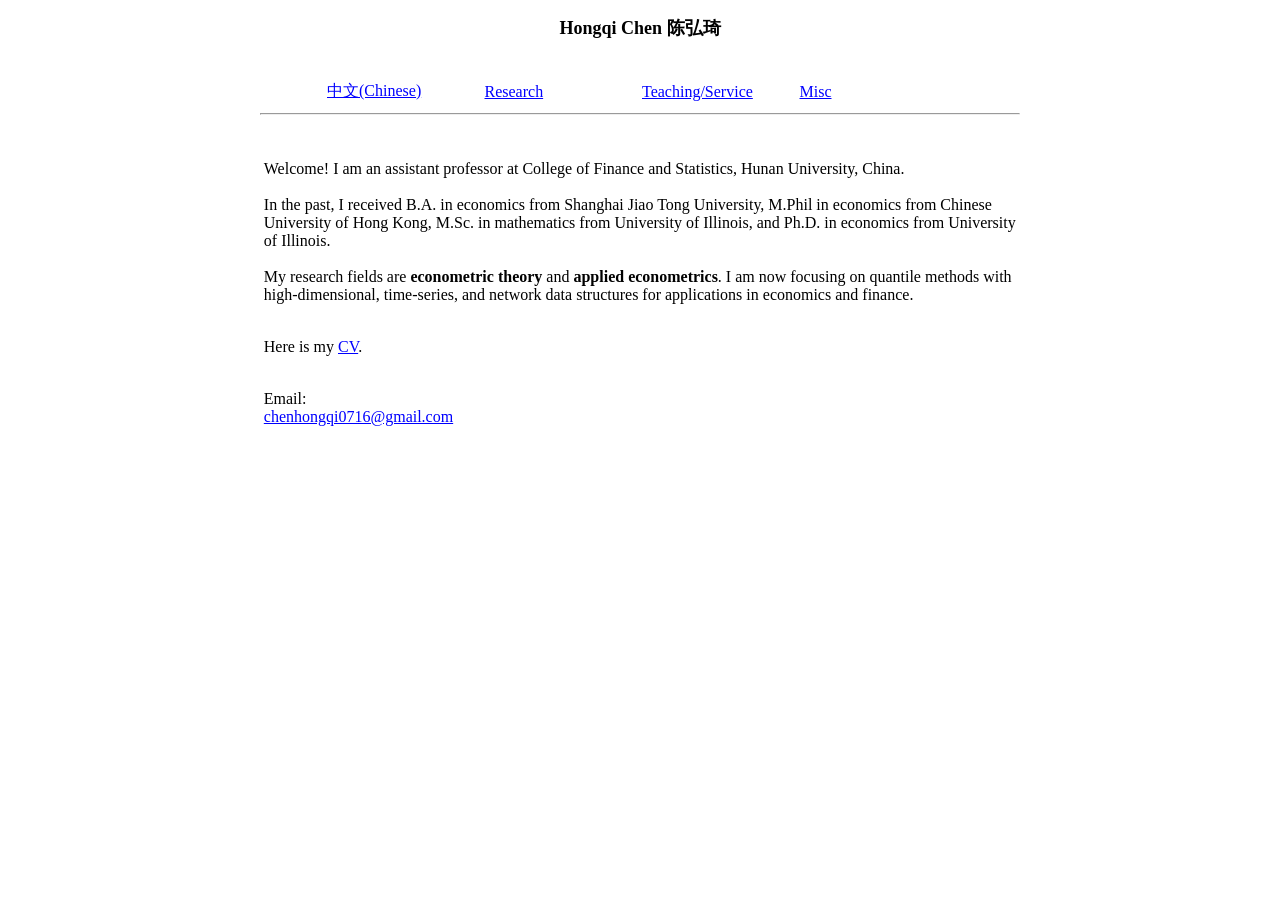
==== index.html @ d86148be "rev" ====
<!DOCTYPE html>


<html>
<body bgcolor="white">
<head>
  <title>Hongqi Chen 陈弘琦</title>
  <meta http-equiv="Content-Type" content="text/html; charset=utf-8" />
</head>

<table border="0" width="1000">
  <tbody>
    <tr>
      <div align="center">
          <p align="center">
            <b><font size="4.5"> </font></b>
            <b><font size="4.5">Hongqi Chen  陈弘琦</font></b>
            <b><font size="4.5"><br></font></b>
          </p>
      </div>

      <div align="center">
          <table align="center" border="0" width="50%">
            <tbody>
              <tr>
                <td>&nbsp;</td>
                <td>&nbsp;</td>
                <td>&nbsp;</td>
                <td>&nbsp;</td>
              </tr>
              <tr>
              <!-- <td width="25%">&nbsp;</td> -->
              <td width="25%"><a style="color:blue;" href="./Chinese.htm">中文(Chinese)</a></td>
              <td width="25%"><a style="color:blue;" href="./Research.htm">Research</a></td>
              <td width="25%"><a style="color:blue;" href="./Teaching.htm">Teaching/Service</a></td>
              <td width="25%"><a style="color:blue;" href="./Misc.htm">Misc</a></td>
              </tr>

            </tbody>
          </table>
          <hr width="60%">
          <br>
        </div>

        <div align="center">
          <table align="center" border="0" width="60%">
            <tbody>
            <tr>
              <td width="55%">
              <p>Welcome! I am an assistant professor at College of Finance and Statistics, Hunan University, China. <br>
                <br>
                In the past, I received B.A. in economics from
                Shanghai Jiao Tong University, M.Phil in economics from
                Chinese University of Hong Kong,  M.Sc. in mathematics from
                University of Illinois, and Ph.D. in economics from University of Illinois. <br>
                <br>
                My research fields are <b>econometric theory</b>
                and <b>applied econometrics</b>.
                I am now focusing on quantile methods with high-dimensional,
                time-series, and network data structures for applications
                in economics and finance.
                <br>
              </p>
              <p>
                <br>Here is my <a style="color:blue;" href="/CV_HongqiChen.pdf">CV</a>.<br>
              </p>
              <p>
                <br>
                Email: <br>
                <a style="color:blue;" href="mailto:chenhongqi0716@gmail.com">chenhongqi0716@gmail.com</a> <br>
              </p>
              </td>
              <!-- 
              <td width="45%">
                <img src="/Hongqi3.jpg" border="0" width="50%">
              </td>
              -->
            </tr>
            </tbody>
          </table>
        </div>
    </tr>
  </tbody>
</table>
</body>
</html>
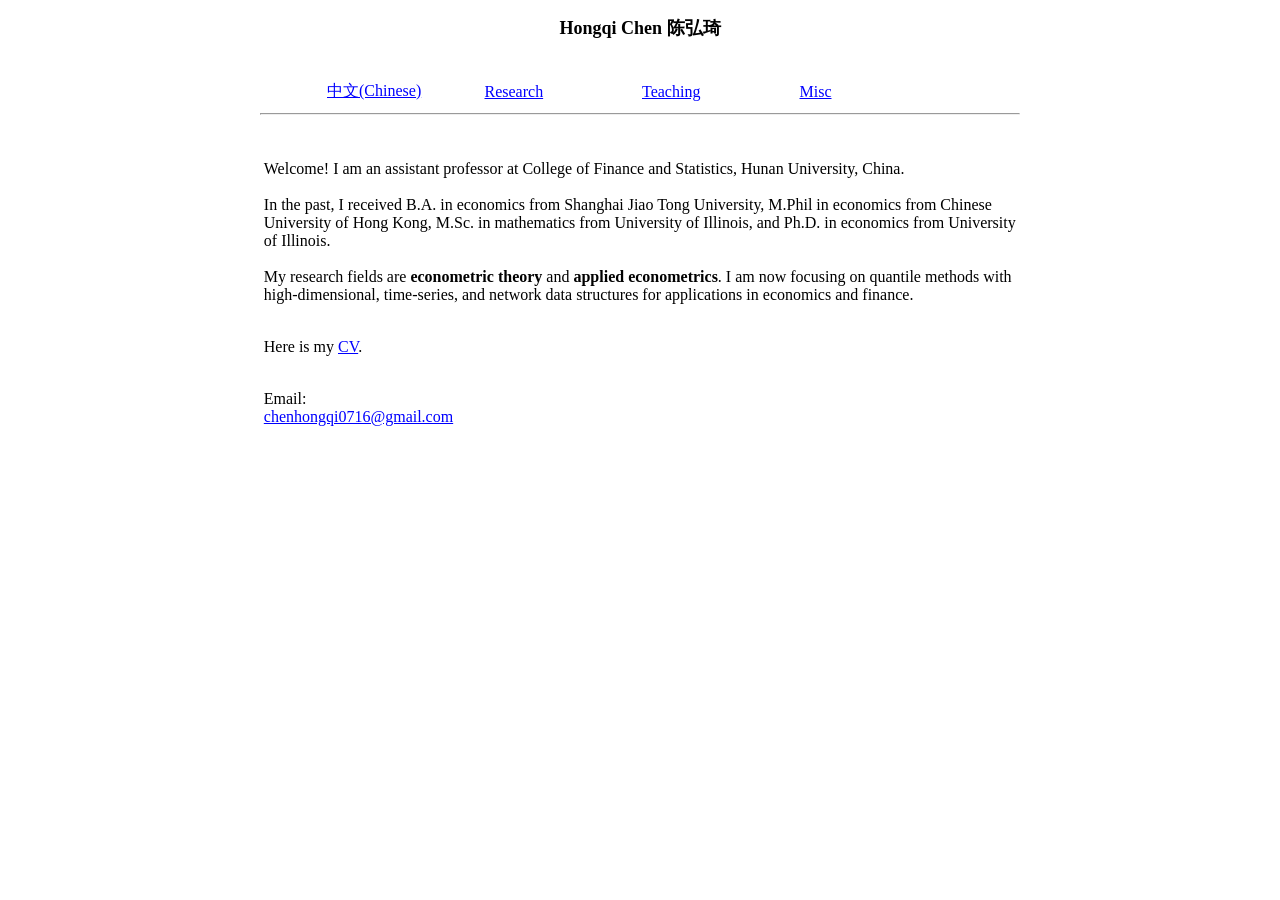
==== commit 6425dfa0: "Update index.html" ====
--- a/index.html
+++ b/index.html
@@ -32,7 +32,7 @@
               <!-- <td width="25%">&nbsp;</td> -->
               <td width="25%"><a style="color:blue;" href="./Chinese.htm">中文(Chinese)</a></td>
               <td width="25%"><a style="color:blue;" href="./Research.htm">Research</a></td>
-              <td width="25%"><a style="color:blue;" href="./Teaching.htm">Teaching/Service</a></td>
+              <td width="25%"><a style="color:blue;" href="./Teaching.htm">Teaching</a></td>
               <td width="25%"><a style="color:blue;" href="./Misc.htm">Misc</a></td>
               </tr>
 
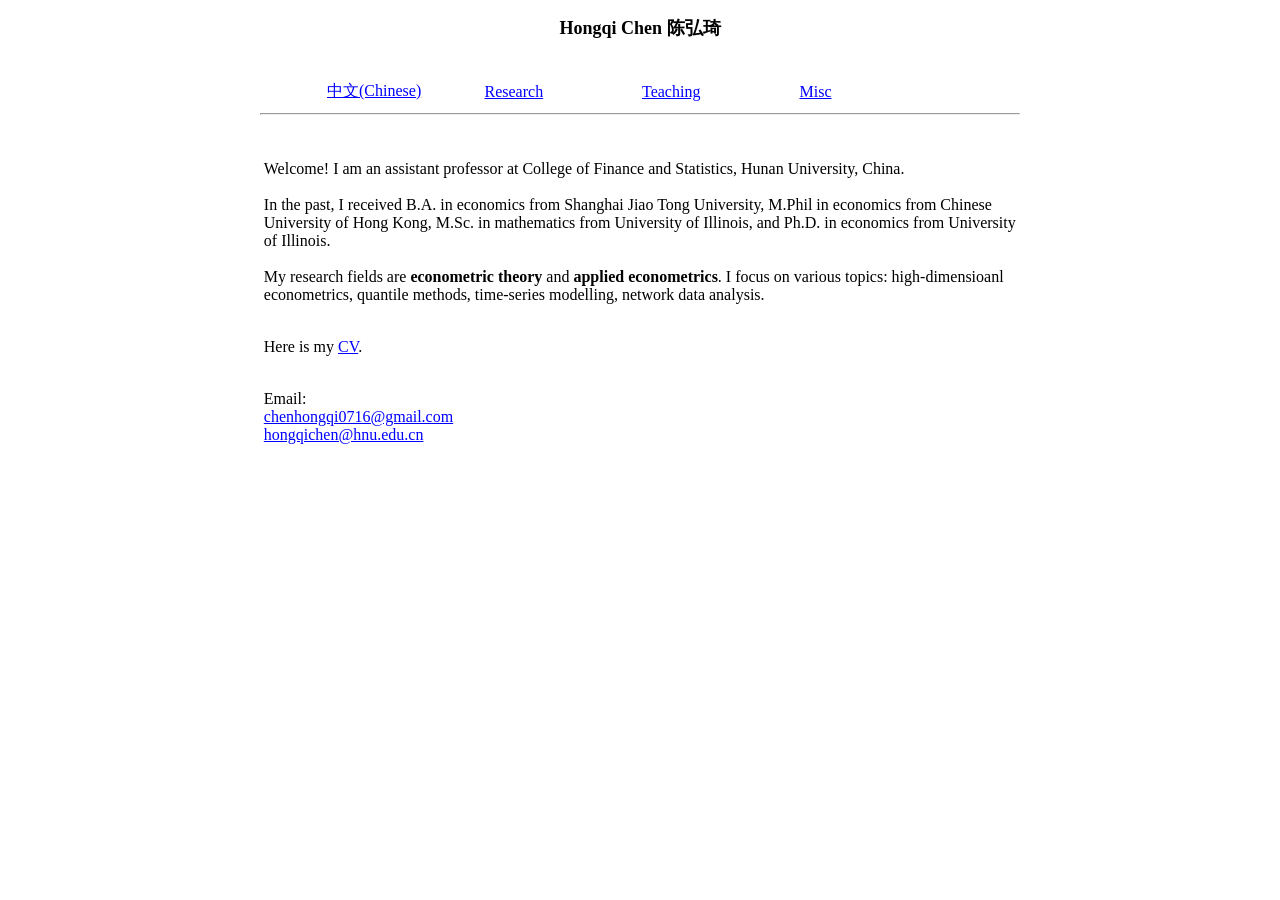
==== commit 8161c3fe: "revise" ====
--- a/index.html
+++ b/index.html
@@ -56,9 +56,7 @@
                 <br>
                 My research fields are <b>econometric theory</b>
                 and <b>applied econometrics</b>.
-                I am now focusing on quantile methods with high-dimensional,
-                time-series, and network data structures for applications
-                in economics and finance.
+                I focus on various topics: high-dimensioanl econometrics, quantile methods, time-series modelling, network data analysis.
                 <br>
               </p>
               <p>
@@ -68,6 +66,7 @@
                 <br>
                 Email: <br>
                 <a style="color:blue;" href="mailto:chenhongqi0716@gmail.com">chenhongqi0716@gmail.com</a> <br>
+                <a style="color:blue;" href="mailto:hongqichen@hnu.edu.cn">hongqichen@hnu.edu.cn</a> <br>
               </p>
               </td>
               <!-- 
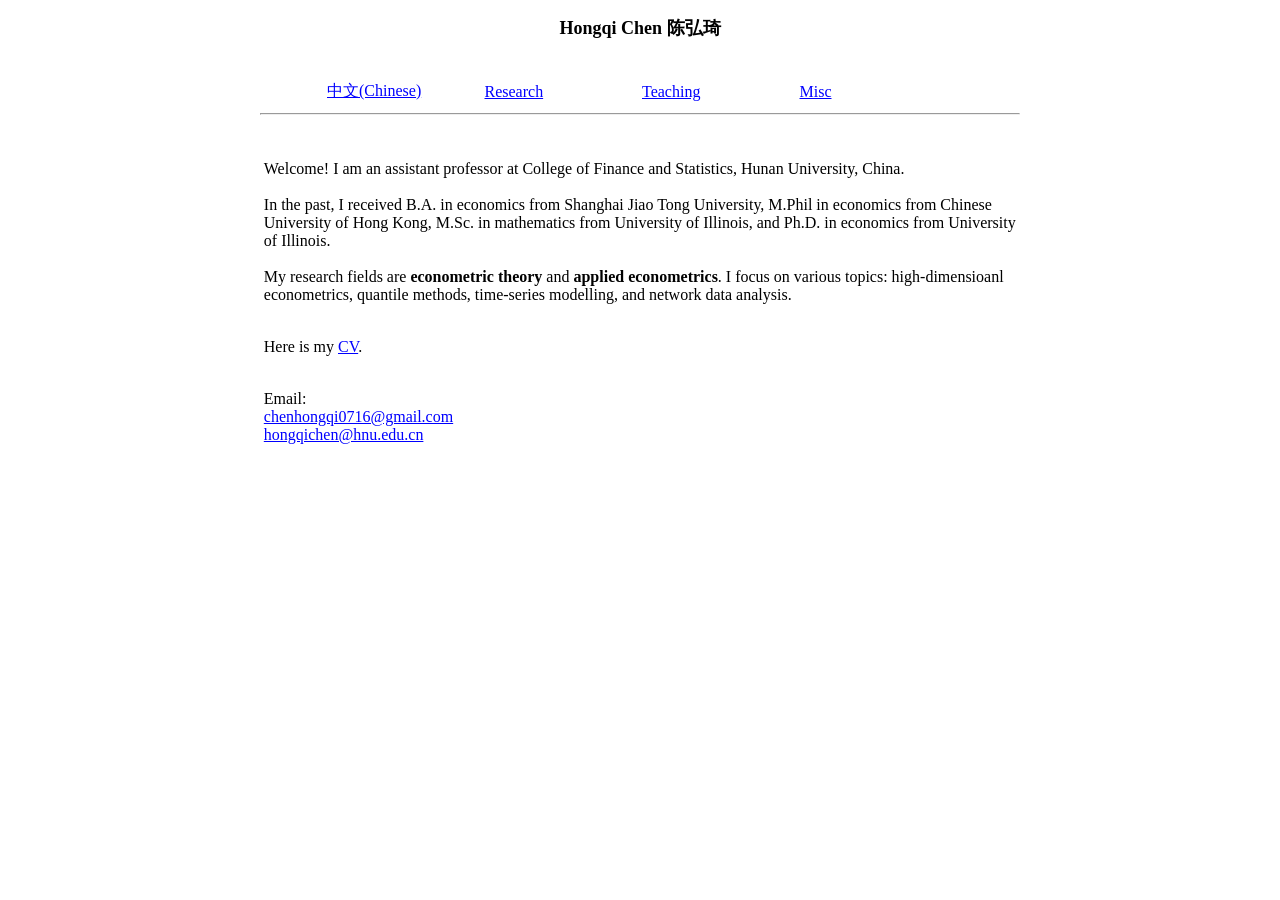
==== commit 66452b23: "Update index.html" ====
--- a/index.html
+++ b/index.html
@@ -56,7 +56,7 @@
                 <br>
                 My research fields are <b>econometric theory</b>
                 and <b>applied econometrics</b>.
-                I focus on various topics: high-dimensioanl econometrics, quantile methods, time-series modelling, network data analysis.
+                I focus on various topics: high-dimensioanl econometrics, quantile methods, time-series modelling, and network data analysis.
                 <br>
               </p>
               <p>
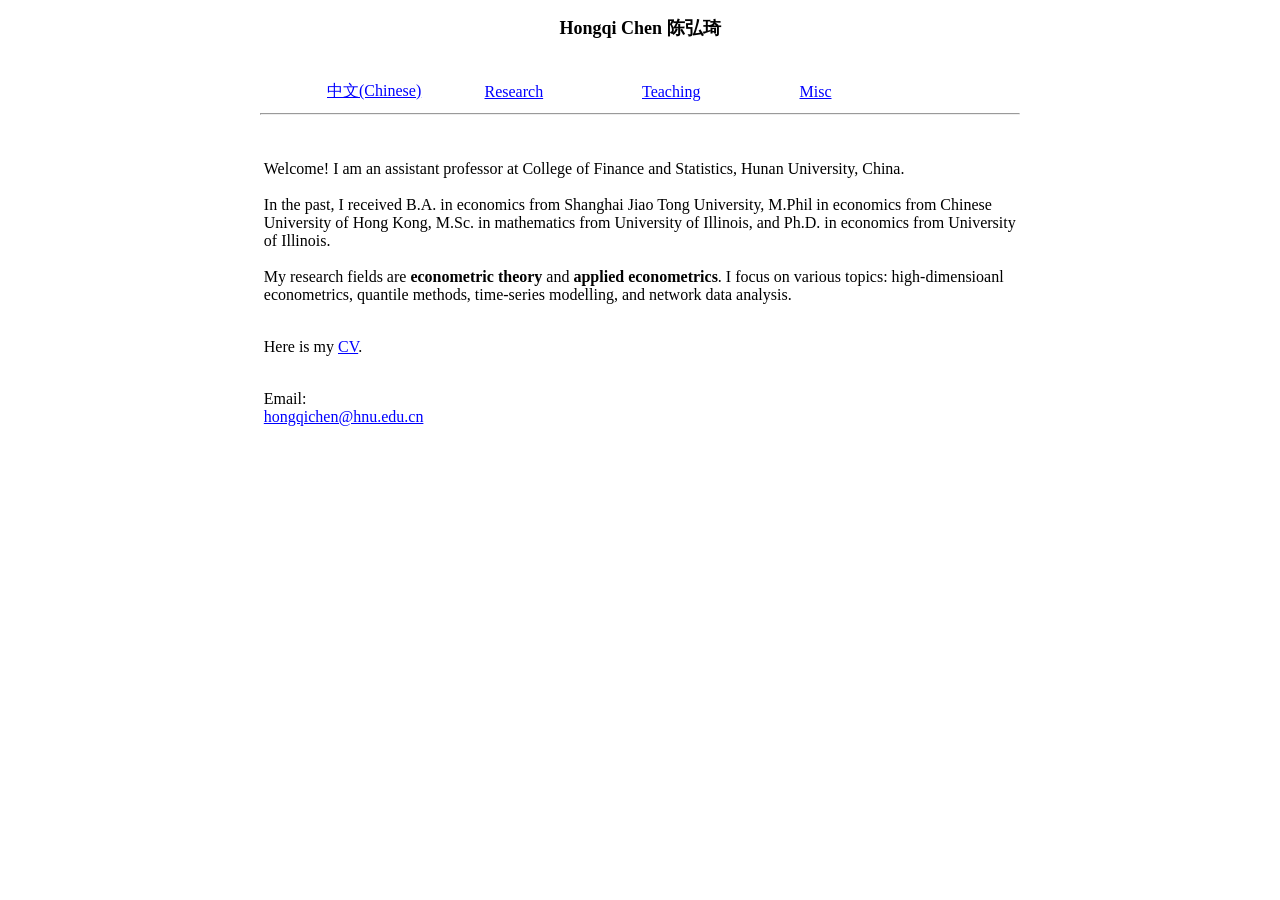
==== commit f6d64a23: "Update index.html" ====
--- a/index.html
+++ b/index.html
@@ -65,7 +65,6 @@
               <p>
                 <br>
                 Email: <br>
-                <a style="color:blue;" href="mailto:chenhongqi0716@gmail.com">chenhongqi0716@gmail.com</a> <br>
                 <a style="color:blue;" href="mailto:hongqichen@hnu.edu.cn">hongqichen@hnu.edu.cn</a> <br>
               </p>
               </td>
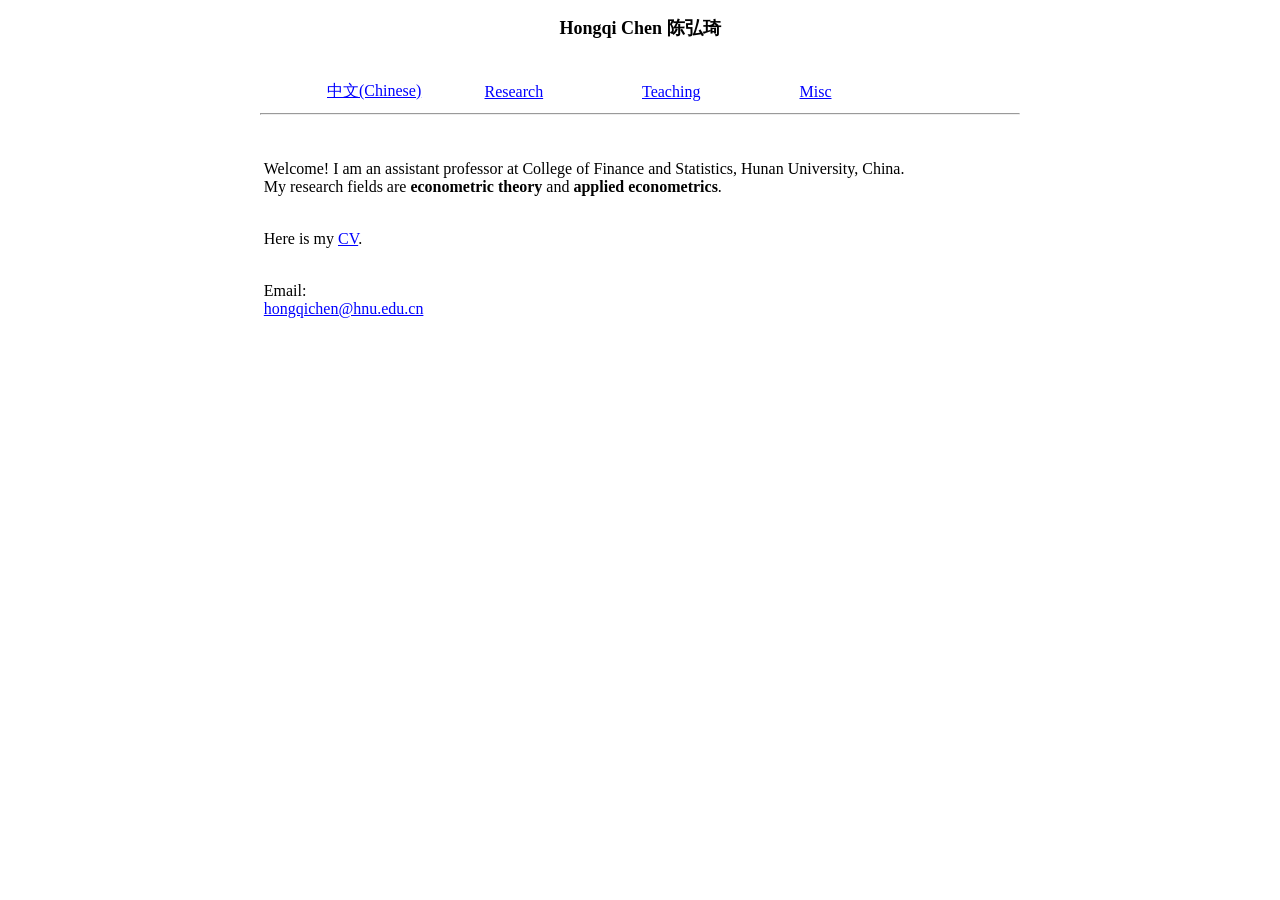
==== commit bda6c747: "update" ====
--- a/index.html
+++ b/index.html
@@ -48,16 +48,9 @@
             <tr>
               <td width="55%">
               <p>Welcome! I am an assistant professor at College of Finance and Statistics, Hunan University, China. <br>
-                <br>
-                In the past, I received B.A. in economics from
-                Shanghai Jiao Tong University, M.Phil in economics from
-                Chinese University of Hong Kong,  M.Sc. in mathematics from
-                University of Illinois, and Ph.D. in economics from University of Illinois. <br>
-                <br>
+
                 My research fields are <b>econometric theory</b>
                 and <b>applied econometrics</b>.
-                I focus on various topics: high-dimensioanl econometrics, quantile methods, time-series modelling, and network data analysis.
-                <br>
               </p>
               <p>
                 <br>Here is my <a style="color:blue;" href="/CV_HongqiChen.pdf">CV</a>.<br>
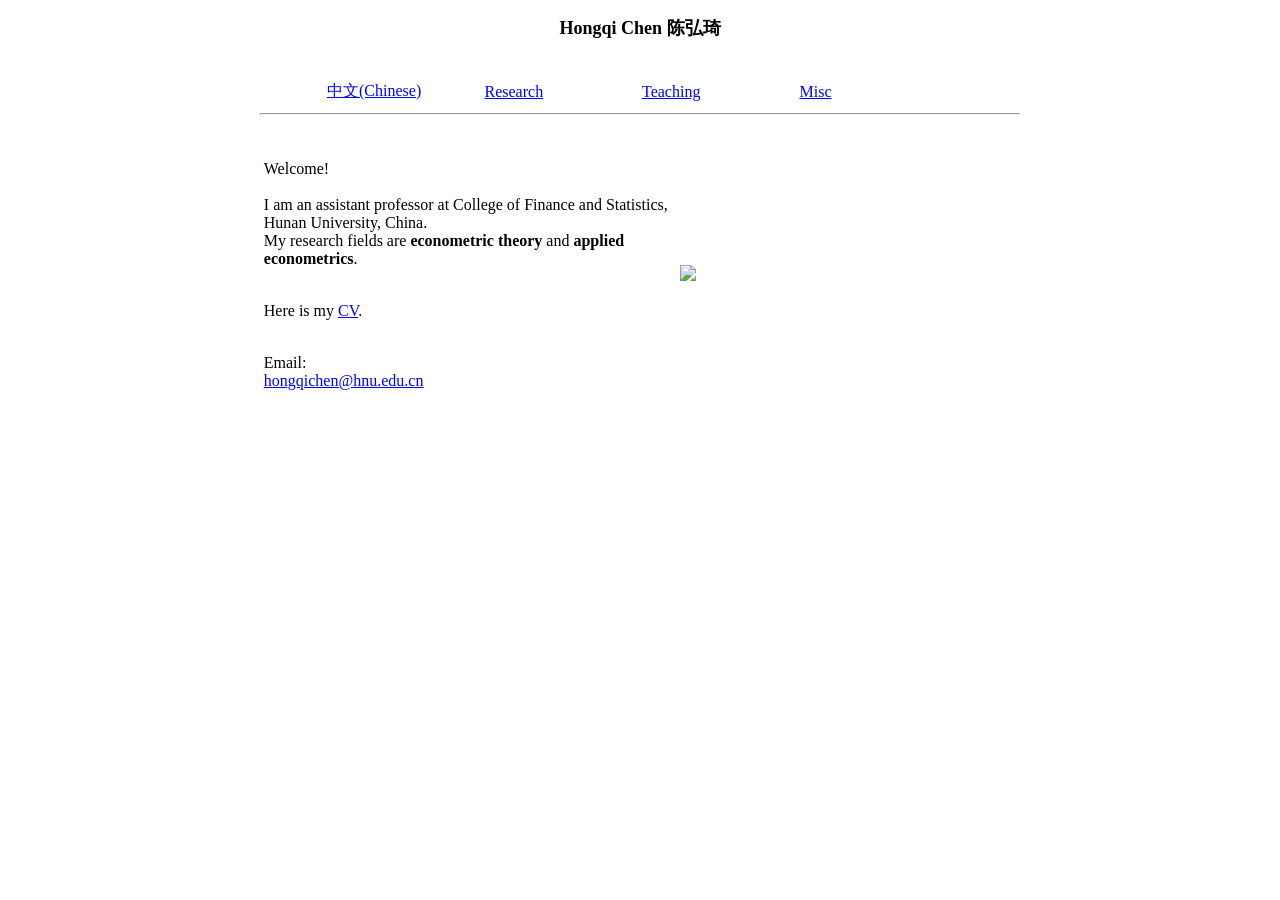
==== commit 226f778a: "update" ====
--- a/index.html
+++ b/index.html
@@ -47,7 +47,9 @@
             <tbody>
             <tr>
               <td width="55%">
-              <p>Welcome! I am an assistant professor at College of Finance and Statistics, Hunan University, China. <br>
+              <p>Welcome! <br>
+		<br>
+		I am an assistant professor at College of Finance and Statistics, Hunan University, China. <br>
 
                 My research fields are <b>econometric theory</b>
                 and <b>applied econometrics</b>.
@@ -61,11 +63,11 @@
                 <a style="color:blue;" href="mailto:hongqichen@hnu.edu.cn">hongqichen@hnu.edu.cn</a> <br>
               </p>
               </td>
-              <!-- 
+
               <td width="45%">
-                <img src="/Hongqi3.jpg" border="0" width="50%">
+                <img src="/Hongqi_travel.jpg" border="0" width="50%">
               </td>
-              -->
+
             </tr>
             </tbody>
           </table>
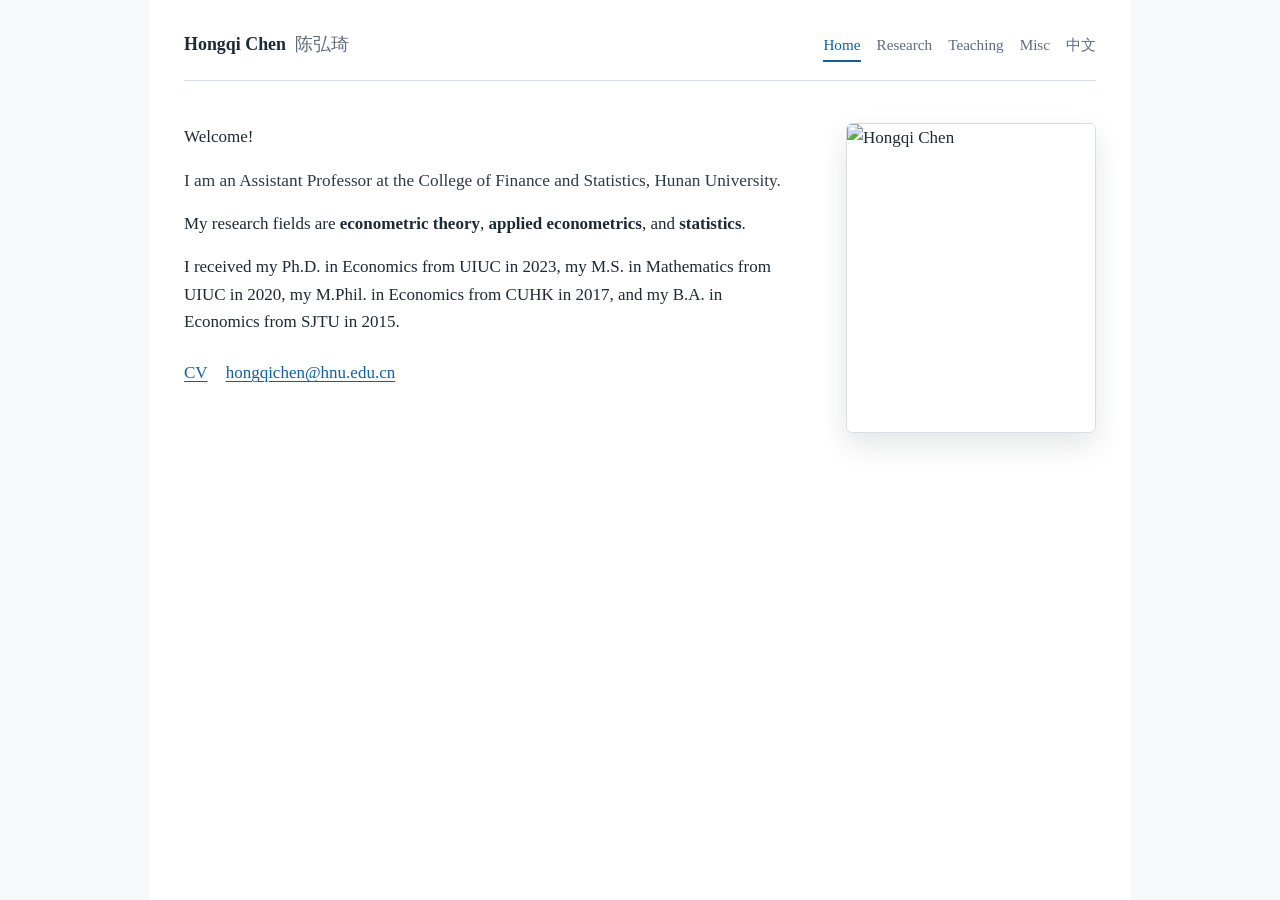
==== commit c8e69d2c: "update" ====
--- a/index.html
+++ b/index.html
@@ -1,79 +1,54 @@
 <!DOCTYPE html>
+<html lang="en">
+<head>
+  <meta charset="utf-8">
+  <meta name="viewport" content="width=device-width, initial-scale=1">
+  <title>Hongqi Chen 陈弘琦</title>
+  <link rel="stylesheet" href="./styles.css">
+</head>
+<body>
+  <div class="site-shell">
+    <header class="site-header">
+      <a class="site-title" href="./index.html">Hongqi Chen <span>陈弘琦</span></a>
+      <nav class="site-nav" aria-label="Primary navigation">
+        <a href="./index.html" aria-current="page">Home</a>
+        <a href="./Research.htm">Research</a>
+        <a href="./Teaching.htm">Teaching</a>
+        <a href="./Misc.htm">Misc</a>
+        <a href="./Chinese.htm">中文</a>
+      </nav>
+    </header>
 
+    <main class="home-layout">
+      <section>
+        <p>Welcome!</p>
 
-<html>
-<body bgcolor="white">
-<head>
-  <title>Hongqi Chen 陈弘琦</title>
-  <meta http-equiv="Content-Type" content="text/html; charset=utf-8" />
-</head>
+        <p class="lead">
+          I am an Assistant Professor at the College of Finance and Statistics,
+          Hunan University.
+        </p>
 
-<table border="0" width="1000">
-  <tbody>
-    <tr>
-      <div align="center">
-          <p align="center">
-            <b><font size="4.5"> </font></b>
-            <b><font size="4.5">Hongqi Chen  陈弘琦</font></b>
-            <b><font size="4.5"><br></font></b>
-          </p>
-      </div>
+        <p>
+          My research fields are <strong>econometric theory</strong>,
+          <strong>applied econometrics</strong>, and <strong>statistics</strong>.
+        </p>
 
-      <div align="center">
-          <table align="center" border="0" width="50%">
-            <tbody>
-              <tr>
-                <td>&nbsp;</td>
-                <td>&nbsp;</td>
-                <td>&nbsp;</td>
-                <td>&nbsp;</td>
-              </tr>
-              <tr>
-              <!-- <td width="25%">&nbsp;</td> -->
-              <td width="25%"><a style="color:blue;" href="./Chinese.htm">中文(Chinese)</a></td>
-              <td width="25%"><a style="color:blue;" href="./Research.htm">Research</a></td>
-              <td width="25%"><a style="color:blue;" href="./Teaching.htm">Teaching</a></td>
-              <td width="25%"><a style="color:blue;" href="./Misc.htm">Misc</a></td>
-              </tr>
+        <p>
+          I received my Ph.D. in Economics from UIUC in 2023, my M.S. in
+          Mathematics from UIUC in 2020, my M.Phil. in Economics from CUHK in
+          2017, and my B.A. in Economics from SJTU in 2015.
+        </p>
 
-            </tbody>
-          </table>
-          <hr width="60%">
-          <br>
+        <div class="quick-links">
+          <a href="./cv.pdf">CV</a>
+          <a href="mailto:hongqichen@hnu.edu.cn">hongqichen@hnu.edu.cn</a>
         </div>
+      </section>
 
-        <div align="center">
-          <table align="center" border="0" width="60%">
-            <tbody>
-            <tr>
-              <td width="55%">
-              <p>Welcome! <br>
-		<br>
-		I am an assistant professor at College of Finance and Statistics, Hunan University, China. <br>
-
-                My research fields are <b>econometric theory</b>
-                and <b>applied econometrics</b>.
-              </p>
-              <p>
-                <br>Here is my <a style="color:blue;" href="/CV_HongqiChen.pdf">CV</a>.<br>
-              </p>
-              <p>
-                <br>
-                Email: <br>
-                <a style="color:blue;" href="mailto:hongqichen@hnu.edu.cn">hongqichen@hnu.edu.cn</a> <br>
-              </p>
-              </td>
-
-              <td width="45%">
-                <img src="/Hongqi_travel.jpg" border="0" width="50%">
-              </td>
-
-            </tr>
-            </tbody>
-          </table>
-        </div>
-    </tr>
-  </tbody>
-</table>
+      <figure class="portrait">
+        <img src="./Hongqi_travel.jpg" alt="Hongqi Chen">
+      </figure>
+    </main>
+  </div>
 </body>
 </html>
--- a/styles.css
+++ b/styles.css
@@ -0,0 +1,255 @@
+:root {
+  --accent: #0f5fa8;
+  --bg: #f7f8fa;
+  --line: #d8dee6;
+  --muted: #5f6b7a;
+  --paper: #ffffff;
+  --text: #1f2933;
+}
+
+* {
+  box-sizing: border-box;
+}
+
+body {
+  background: var(--bg);
+  color: var(--text);
+  font-family: Georgia, "Times New Roman", "SimSun", serif;
+  font-size: 17px;
+  line-height: 1.6;
+  margin: 0;
+}
+
+a {
+  color: var(--accent);
+  text-decoration-thickness: 1px;
+  text-underline-offset: 3px;
+}
+
+a:hover {
+  color: #083f73;
+}
+
+.site-shell {
+  background: var(--paper);
+  margin: 0 auto;
+  max-width: 980px;
+  min-height: 100vh;
+  padding: 30px 34px 56px;
+}
+
+.site-header {
+  align-items: baseline;
+  border-bottom: 1px solid var(--line);
+  display: flex;
+  gap: 24px;
+  justify-content: space-between;
+  margin-bottom: 42px;
+  padding-bottom: 18px;
+}
+
+.site-title {
+  color: var(--text);
+  font-size: 1.12rem;
+  font-weight: 700;
+  text-decoration: none;
+  white-space: nowrap;
+}
+
+.site-title span {
+  color: var(--muted);
+  font-weight: 400;
+  margin-left: 5px;
+}
+
+.site-nav {
+  display: flex;
+  flex-wrap: wrap;
+  gap: 16px;
+  justify-content: flex-end;
+}
+
+.site-nav a {
+  border-bottom: 2px solid transparent;
+  color: var(--muted);
+  font-size: 0.95rem;
+  padding-bottom: 3px;
+  text-decoration: none;
+}
+
+.site-nav a:hover,
+.site-nav a[aria-current="page"] {
+  border-color: var(--accent);
+  color: var(--accent);
+}
+
+.home-layout {
+  align-items: start;
+  display: grid;
+  gap: 48px;
+  grid-template-columns: minmax(0, 1fr) 250px;
+}
+
+.eyebrow {
+  color: var(--accent);
+  font-size: 0.82rem;
+  font-weight: 700;
+  letter-spacing: 0;
+  margin: 0 0 10px;
+  text-transform: uppercase;
+}
+
+h1,
+h2,
+h3 {
+  color: #18212c;
+  line-height: 1.25;
+}
+
+h1 {
+  font-size: 2.15rem;
+  margin: 0 0 18px;
+}
+
+h2 {
+  font-size: 1.35rem;
+  margin: 0 0 16px;
+}
+
+h3 {
+  font-size: 1.08rem;
+  margin: 18px 0 8px;
+}
+
+p {
+  margin: 0 0 16px;
+}
+
+.lead {
+  color: #2f3a47;
+  font-size: 1.08rem;
+}
+
+.quick-links {
+  display: flex;
+  flex-wrap: wrap;
+  gap: 18px;
+  margin-top: 24px;
+}
+
+.portrait {
+  margin: 0;
+}
+
+.portrait img {
+  border: 1px solid var(--line);
+  border-radius: 6px;
+  box-shadow: 0 12px 28px rgba(31, 41, 51, 0.12);
+  display: block;
+  height: 310px;
+  object-fit: cover;
+  width: 250px;
+}
+
+.content {
+  margin: 0 auto;
+  max-width: 760px;
+}
+
+.content h1 {
+  border-bottom: 1px solid var(--line);
+  margin-bottom: 28px;
+  padding-bottom: 14px;
+}
+
+.section-block {
+  margin-top: 30px;
+}
+
+.section-block + .section-block {
+  border-top: 1px solid var(--line);
+  padding-top: 28px;
+}
+
+.paper-list,
+.course-list {
+  list-style: none;
+  margin: 0;
+  padding: 0;
+}
+
+.paper-list li,
+.course-list li {
+  margin-bottom: 18px;
+  padding-left: 20px;
+  position: relative;
+}
+
+.paper-list li::before,
+.course-list li::before {
+  background: var(--accent);
+  content: "";
+  height: 6px;
+  left: 0;
+  position: absolute;
+  top: 0.68em;
+  width: 6px;
+}
+
+.paper-title,
+.course-title {
+  font-weight: 700;
+}
+
+.paper-meta,
+.course-meta {
+  color: var(--muted);
+}
+
+.link-list {
+  list-style: none;
+  margin: 0;
+  padding: 0;
+}
+
+.link-list li {
+  margin-bottom: 10px;
+}
+
+@media (max-width: 760px) {
+  body {
+    font-size: 16px;
+  }
+
+  .site-shell {
+    padding: 22px 20px 42px;
+  }
+
+  .site-header {
+    display: block;
+    margin-bottom: 32px;
+  }
+
+  .site-nav {
+    justify-content: flex-start;
+    margin-top: 14px;
+  }
+
+  .home-layout {
+    display: block;
+  }
+
+  h1 {
+    font-size: 1.82rem;
+  }
+
+  .portrait {
+    margin-top: 28px;
+  }
+
+  .portrait img {
+    height: auto;
+    max-width: 250px;
+    width: 100%;
+  }
+}
